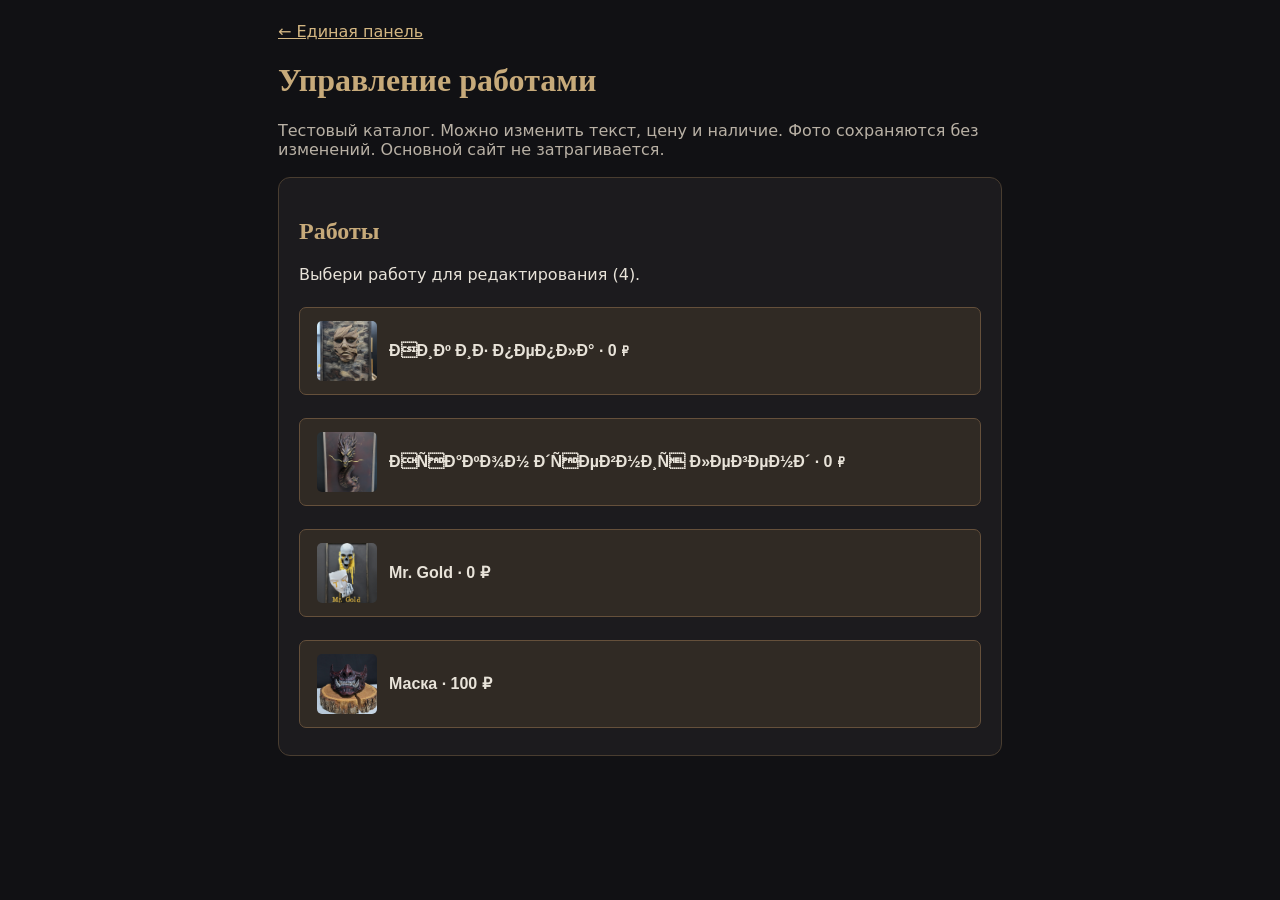
==== admin-artworks-test.html @ 6e53dac1 "Add safe preview catalog artwork editing panel" ====
<!doctype html><html lang="ru"><head><meta charset="utf-8"><meta name="viewport" content="width=device-width,initial-scale=1"><title>Работы · Тестовая админ-панель</title><style>:root{color-scheme:dark}*{box-sizing:border-box}body{margin:0;background:#111114;color:#e8e3d9;font:16px system-ui}main{max-width:760px;margin:auto;padding:22px 18px 65px}h1,h2{font-family:Georgia,serif;color:#c7aa7a}h1{font-size:32px}.panel{background:#1c1b1e;border:1px solid #493d30;border-radius:12px;padding:20px;margin:18px 0}label{display:block;margin:14px 0}input,textarea,select{display:block;width:100%;padding:12px;margin-top:6px;border:1px solid #5a5044;border-radius:7px;background:#121215;color:white;font:inherit}textarea{min-height:110px}input[type=checkbox]{display:inline;width:auto;margin-right:10px}button{padding:13px 17px;border:0;border-radius:7px;background:#b79a6e;color:#171310;font-weight:700;font-size:16px;margin:7px 0;cursor:pointer}button:disabled{opacity:.5}a{color:#d4b783}.muted{color:#b9b1a5}#status{white-space:pre-wrap;overflow-wrap:anywhere}#workList{display:grid;gap:9px}.work{display:flex;align-items:center;gap:12px;width:100%;text-align:left;background:#302a24;color:#e8e3d9;border:1px solid #65503b}.work img{width:60px;height:60px;object-fit:cover;border-radius:5px}.work span{flex:1}#photo{max-width:230px;width:100%;border-radius:8px;margin-top:12px}#editor[hidden]{display:none}</style></head><body><main><a href="./admin-dashboard-test.html">← Единая панель</a><h1>Управление работами</h1><p class="muted">Тестовый каталог. Можно изменить текст, цену и наличие. Фото сохраняются без изменений. Основной сайт не затрагивается.</p><section class="panel"><h2>Работы</h2><p id="loadStatus">Загружаем каталог…</p><div id="workList"></div></section><section class="panel" id="editor" hidden><h2>Редактирование карточки</h2><form id="form"><label>Название<input id="title" maxlength="100" required></label><label>Категория<select id="category"><option>Картины</option><option>Арт-объекты</option><option>Маски</option><option>Фигурки</option><option>Шахматы</option><option>Декор</option></select></label><label>Коллекция<input id="collection" maxlength="100"></label><label>Цена, ₽<input id="price" type="number" min="0" max="100000000" required></label><label>Размер<input id="size" maxlength="120"></label><label>Описание<textarea id="description" maxlength="3000"></textarea></label><label><input id="available" type="checkbox">В наличии</label><label><input id="published" type="checkbox">Опубликовано</label><p class="muted">Текущее главное фото (не редактируется):</p><img id="photo" alt="Фото работы" hidden><p class="muted">Для сохранения нужен fine-grained токен с разрешением Contents: Read and write именно для pm-gallery-preview. Никому не пересылай токен.</p><label>Токен GitHub<input id="token" type="password" autocomplete="off" placeholder="github_pat_..."></label><button id="save" type="submit">Сохранить в тестовый GitHub</button><p id="status" role="status"></p></form></section></main><script>
const repo="pecos8891/pm-gallery-preview",path="catalog-github.json",api="https://api.github.com/repos/"+repo+"/contents/"+path;
const $=id=>document.getElementById(id);let works=[],selected=-1,sha="";
function text(tag,value){const e=document.createElement(tag);e.textContent=value;return e}
function utf8base64(s){const bytes=new TextEncoder().encode(s);let result="";for(let i=0;i<bytes.length;i+=8192)result+=String.fromCharCode(...bytes.subarray(i,i+8192));return btoa(result)}
async function load(){try{const r=await fetch("./catalog-github.json?t="+Date.now(),{cache:"no-store"});if(!r.ok)throw Error("HTTP "+r.status);works=await r.json();if(!Array.isArray(works))throw Error("Неверный формат каталога");$("loadStatus").textContent="Выбери работу для редактирования ("+works.length+").";for(let i=0;i<works.length;i++){const w=works[i];const b=document.createElement("button");b.type="button";b.className="work";if(w.image&&/^(images\/|https:\/\/)/.test(w.image)){const img=document.createElement("img");img.src=w.image;img.alt="";b.append(img)}const label=text("span",w.title+" · "+(Number(w.price)||0).toLocaleString("ru-RU")+" ₽");b.append(label);b.onclick=()=>edit(i);$("workList").append(b)}}catch(e){$("loadStatus").textContent="Ошибка загрузки: "+e.message}}
function edit(i){selected=i;const w=works[i];for(const key of ["title","category","collection","price","size","description"])$(key).value=w[key]??"";$("available").checked=w.available!==false;$("published").checked=w.published!==false;const img=$("photo");img.hidden=!w.image;if(w.image)img.src=w.image;$("editor").hidden=false;$("status").textContent="";$("editor").scrollIntoView({behavior:"smooth"})}
$("form").onsubmit=async e=>{e.preventDefault();if(selected<0)return;const token=$("token").value.trim();if(!token){$("status").textContent="Введи токен GitHub.";return}if(!confirm("Сохранить изменения только в ТЕСТОВОМ каталоге?"))return;const btn=$("save");btn.disabled=true;$("status").textContent="Проверяем версию каталога…";try{const headers={Authorization:"Bearer "+token,Accept:"application/vnd.github+json","X-GitHub-Api-Version":"2022-11-28"};const get=await fetch(api+"?t="+Date.now(),{headers,cache:"no-store"});if(!get.ok)throw Error("Не удалось получить каталог: HTTP "+get.status);const current=await get.json();sha=current.sha;const bytes=Uint8Array.from(atob(current.content.replace(/\s/g,"")),c=>c.charCodeAt(0));const live=JSON.parse(new TextDecoder().decode(bytes));if(!Array.isArray(live))throw Error("Некорректный каталог");const id=works[selected].id;const idx=live.findIndex(x=>x.id===id);if(idx<0)throw Error("Работа больше не найдена в каталоге");const original=live[idx];const edited={...original,title:$("title").value.trim(),category:$("category").value,collection:$("collection").value.trim(),price:Number($("price").value)||0,size:$("size").value.trim(),description:$("description").value.trim(),available:$("available").checked,published:$("published").checked};live[idx]=edited;const put=await fetch(api,{method:"PUT",headers:{...headers,"Content-Type":"application/json"},body:JSON.stringify({message:"Edit preview artwork "+id,sha:current.sha,content:utf8base64(JSON.stringify(live,null,2)+"\n")})});if(!put.ok)throw Error("Ошибка сохранения: HTTP "+put.status+" "+(await put.text()).slice(0,150));works[selected]=edited;$("status").textContent="Сохранено в тестовом GitHub! Основной сайт не изменён.";const buttons=$("workList").querySelectorAll("button");buttons[selected]?.querySelector("span")?.replaceChildren(document.createTextNode(edited.title+" · "+edited.price.toLocaleString("ru-RU")+" ₽"))}catch(err){$("status").textContent=err.message}finally{btn.disabled=false;$("token").value=""}};
load();
</script></body></html>
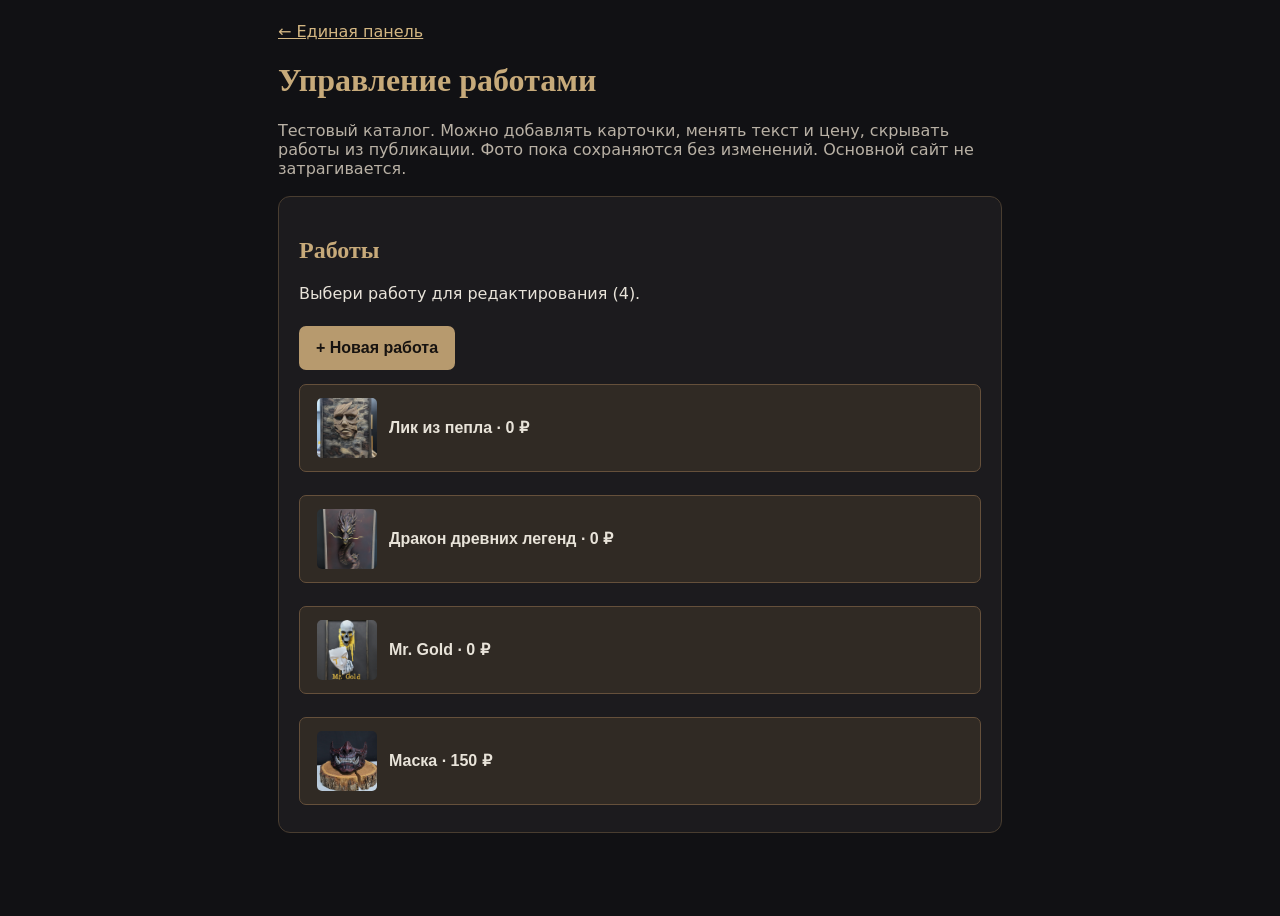
==== commit 34d88c11: "Add safe draft creation and unpublish controls to preview artwork editor" ====
--- a/admin-artworks-test.html
+++ b/admin-artworks-test.html
@@ -1,10 +1,12 @@
-<!doctype html><html lang="ru"><head><meta charset="utf-8"><meta name="viewport" content="width=device-width,initial-scale=1"><title>Работы · Тестовая админ-панель</title><style>:root{color-scheme:dark}*{box-sizing:border-box}body{margin:0;background:#111114;color:#e8e3d9;font:16px system-ui}main{max-width:760px;margin:auto;padding:22px 18px 65px}h1,h2{font-family:Georgia,serif;color:#c7aa7a}h1{font-size:32px}.panel{background:#1c1b1e;border:1px solid #493d30;border-radius:12px;padding:20px;margin:18px 0}label{display:block;margin:14px 0}input,textarea,select{display:block;width:100%;padding:12px;margin-top:6px;border:1px solid #5a5044;border-radius:7px;background:#121215;color:white;font:inherit}textarea{min-height:110px}input[type=checkbox]{display:inline;width:auto;margin-right:10px}button{padding:13px 17px;border:0;border-radius:7px;background:#b79a6e;color:#171310;font-weight:700;font-size:16px;margin:7px 0;cursor:pointer}button:disabled{opacity:.5}a{color:#d4b783}.muted{color:#b9b1a5}#status{white-space:pre-wrap;overflow-wrap:anywhere}#workList{display:grid;gap:9px}.work{display:flex;align-items:center;gap:12px;width:100%;text-align:left;background:#302a24;color:#e8e3d9;border:1px solid #65503b}.work img{width:60px;height:60px;object-fit:cover;border-radius:5px}.work span{flex:1}#photo{max-width:230px;width:100%;border-radius:8px;margin-top:12px}#editor[hidden]{display:none}</style></head><body><main><a href="./admin-dashboard-test.html">← Единая панель</a><h1>Управление работами</h1><p class="muted">Тестовый каталог. Можно изменить текст, цену и наличие. Фото сохраняются без изменений. Основной сайт не затрагивается.</p><section class="panel"><h2>Работы</h2><p id="loadStatus">Загружаем каталог…</p><div id="workList"></div></section><section class="panel" id="editor" hidden><h2>Редактирование карточки</h2><form id="form"><label>Название<input id="title" maxlength="100" required></label><label>Категория<select id="category"><option>Картины</option><option>Арт-объекты</option><option>Маски</option><option>Фигурки</option><option>Шахматы</option><option>Декор</option></select></label><label>Коллекция<input id="collection" maxlength="100"></label><label>Цена, ₽<input id="price" type="number" min="0" max="100000000" required></label><label>Размер<input id="size" maxlength="120"></label><label>Описание<textarea id="description" maxlength="3000"></textarea></label><label><input id="available" type="checkbox">В наличии</label><label><input id="published" type="checkbox">Опубликовано</label><p class="muted">Текущее главное фото (не редактируется):</p><img id="photo" alt="Фото работы" hidden><p class="muted">Для сохранения нужен fine-grained токен с разрешением Contents: Read and write именно для pm-gallery-preview. Никому не пересылай токен.</p><label>Токен GitHub<input id="token" type="password" autocomplete="off" placeholder="github_pat_..."></label><button id="save" type="submit">Сохранить в тестовый GitHub</button><p id="status" role="status"></p></form></section></main><script>
+<!doctype html><html lang="ru"><head><meta charset="utf-8"><meta name="viewport" content="width=device-width,initial-scale=1"><title>Работы · Тестовая админ-панель</title><style>:root{color-scheme:dark}*{box-sizing:border-box}body{margin:0;background:#111114;color:#e8e3d9;font:16px system-ui}main{max-width:760px;margin:auto;padding:22px 18px 65px}h1,h2{font-family:Georgia,serif;color:#c7aa7a}h1{font-size:32px}.panel{background:#1c1b1e;border:1px solid #493d30;border-radius:12px;padding:20px;margin:18px 0}label{display:block;margin:14px 0}input,textarea,select{display:block;width:100%;padding:12px;margin-top:6px;border:1px solid #5a5044;border-radius:7px;background:#121215;color:white;font:inherit}textarea{min-height:110px}input[type=checkbox]{display:inline;width:auto;margin-right:10px}button{padding:13px 17px;border:0;border-radius:7px;background:#b79a6e;color:#171310;font-weight:700;font-size:16px;margin:7px 0;cursor:pointer}button:disabled{opacity:.5}a{color:#d4b783}.muted{color:#b9b1a5}#status{white-space:pre-wrap;overflow-wrap:anywhere}#workList{display:grid;gap:9px}.work{display:flex;align-items:center;gap:12px;width:100%;text-align:left;background:#302a24;color:#e8e3d9;border:1px solid #65503b}.work img{width:60px;height:60px;object-fit:cover;border-radius:5px}.work span{flex:1}#photo{max-width:230px;width:100%;border-radius:8px;margin-top:12px}#editor[hidden]{display:none}</style></head><body><main><a href="./admin-dashboard-test.html">← Единая панель</a><h1>Управление работами</h1><p class="muted">Тестовый каталог. Можно добавлять карточки, менять текст и цену, скрывать работы из публикации. Фото пока сохраняются без изменений. Основной сайт не затрагивается.</p><section class="panel"><h2>Работы</h2><p id="loadStatus">Загружаем каталог…</p><button id="addNew" type="button">+ Новая работа</button><div id="workList"></div></section><section class="panel" id="editor" hidden><h2 id="editHeading">Редактирование карточки</h2><form id="form"><label>Название<input id="title" maxlength="100" required></label><label>Категория<select id="category"><option>Картины</option><option>Арт-объекты</option><option>Маски</option><option>Фигурки</option><option>Шахматы</option><option>Декор</option></select></label><label>Коллекция<input id="collection" maxlength="100"></label><label>Цена, ₽<input id="price" type="number" min="0" max="100000000" required></label><label>Размер<input id="size" maxlength="120"></label><label>Описание<textarea id="description" maxlength="3000"></textarea></label><label><input id="available" type="checkbox">В наличии</label><label><input id="published" type="checkbox">Опубликовано</label><p class="muted">Текущее главное фото (не редактируется):</p><img id="photo" alt="Фото работы" hidden><p class="muted">Для сохранения нужен fine-grained токен с разрешением Contents: Read and write именно для pm-gallery-preview. Никому не пересылай токен.</p><label>Токен GitHub<input id="token" type="password" autocomplete="off" placeholder="github_pat_..."></label><button id="save" type="submit">Сохранить в тестовый GitHub</button> <button id="hideWork" type="button" style="background:#47332e;color:#f2ddd2">Снять с публикации</button><p id="status" role="status"></p></form></section></main><script>
 const repo="pecos8891/pm-gallery-preview",path="catalog-github.json",api="https://api.github.com/repos/"+repo+"/contents/"+path;
 const $=id=>document.getElementById(id);let works=[],selected=-1,sha="";
 function text(tag,value){const e=document.createElement(tag);e.textContent=value;return e}
 function utf8base64(s){const bytes=new TextEncoder().encode(s);let result="";for(let i=0;i<bytes.length;i+=8192)result+=String.fromCharCode(...bytes.subarray(i,i+8192));return btoa(result)}
 async function load(){try{const r=await fetch("./catalog-github.json?t="+Date.now(),{cache:"no-store"});if(!r.ok)throw Error("HTTP "+r.status);works=await r.json();if(!Array.isArray(works))throw Error("Неверный формат каталога");$("loadStatus").textContent="Выбери работу для редактирования ("+works.length+").";for(let i=0;i<works.length;i++){const w=works[i];const b=document.createElement("button");b.type="button";b.className="work";if(w.image&&/^(images\/|https:\/\/)/.test(w.image)){const img=document.createElement("img");img.src=w.image;img.alt="";b.append(img)}const label=text("span",w.title+" · "+(Number(w.price)||0).toLocaleString("ru-RU")+" ₽");b.append(label);b.onclick=()=>edit(i);$("workList").append(b)}}catch(e){$("loadStatus").textContent="Ошибка загрузки: "+e.message}}
-function edit(i){selected=i;const w=works[i];for(const key of ["title","category","collection","price","size","description"])$(key).value=w[key]??"";$("available").checked=w.available!==false;$("published").checked=w.published!==false;const img=$("photo");img.hidden=!w.image;if(w.image)img.src=w.image;$("editor").hidden=false;$("status").textContent="";$("editor").scrollIntoView({behavior:"smooth"})}
-$("form").onsubmit=async e=>{e.preventDefault();if(selected<0)return;const token=$("token").value.trim();if(!token){$("status").textContent="Введи токен GitHub.";return}if(!confirm("Сохранить изменения только в ТЕСТОВОМ каталоге?"))return;const btn=$("save");btn.disabled=true;$("status").textContent="Проверяем версию каталога…";try{const headers={Authorization:"Bearer "+token,Accept:"application/vnd.github+json","X-GitHub-Api-Version":"2022-11-28"};const get=await fetch(api+"?t="+Date.now(),{headers,cache:"no-store"});if(!get.ok)throw Error("Не удалось получить каталог: HTTP "+get.status);const current=await get.json();sha=current.sha;const bytes=Uint8Array.from(atob(current.content.replace(/\s/g,"")),c=>c.charCodeAt(0));const live=JSON.parse(new TextDecoder().decode(bytes));if(!Array.isArray(live))throw Error("Некорректный каталог");const id=works[selected].id;const idx=live.findIndex(x=>x.id===id);if(idx<0)throw Error("Работа больше не найдена в каталоге");const original=live[idx];const edited={...original,title:$("title").value.trim(),category:$("category").value,collection:$("collection").value.trim(),price:Number($("price").value)||0,size:$("size").value.trim(),description:$("description").value.trim(),available:$("available").checked,published:$("published").checked};live[idx]=edited;const put=await fetch(api,{method:"PUT",headers:{...headers,"Content-Type":"application/json"},body:JSON.stringify({message:"Edit preview artwork "+id,sha:current.sha,content:utf8base64(JSON.stringify(live,null,2)+"\n")})});if(!put.ok)throw Error("Ошибка сохранения: HTTP "+put.status+" "+(await put.text()).slice(0,150));works[selected]=edited;$("status").textContent="Сохранено в тестовом GitHub! Основной сайт не изменён.";const buttons=$("workList").querySelectorAll("button");buttons[selected]?.querySelector("span")?.replaceChildren(document.createTextNode(edited.title+" · "+edited.price.toLocaleString("ru-RU")+" ₽"))}catch(err){$("status").textContent=err.message}finally{btn.disabled=false;$("token").value=""}};
+$("addNew").onclick=()=>{selected=-2;$("editHeading").textContent="Новая работа";for(const key of ["title","collection","size","description"])$(key).value="";$("category").value="Маски";$("price").value="0";$("available").checked=true;$("published").checked=false;$("photo").hidden=true;$("hideWork").hidden=true;$("editor").hidden=false;$("status").textContent="Новая карточка будет сохранена как черновик. Фото можно будет добавить позже.";$("editor").scrollIntoView({behavior:"smooth"})};
+function edit(i){selected=i;$("editHeading").textContent="Редактирование карточки";$("hideWork").hidden=false;const w=works[i];for(const key of ["title","category","collection","price","size","description"])$(key).value=w[key]??"";$("available").checked=w.available!==false;$("published").checked=w.published!==false;const img=$("photo");img.hidden=!w.image;if(w.image)img.src=w.image;$("editor").hidden=false;$("status").textContent="";$("editor").scrollIntoView({behavior:"smooth"})}
+$("form").onsubmit=async e=>{e.preventDefault();if(selected===-1)return;const token=$("token").value.trim();if(!token){$("status").textContent="Введи токен GitHub.";return}if(!confirm("Сохранить изменения только в ТЕСТОВОМ каталоге?"))return;const btn=$("save");btn.disabled=true;$("status").textContent="Проверяем версию каталога…";try{const headers={Authorization:"Bearer "+token,Accept:"application/vnd.github+json","X-GitHub-Api-Version":"2022-11-28"};const get=await fetch(api+"?t="+Date.now(),{headers,cache:"no-store"});if(!get.ok)throw Error("Не удалось получить каталог: HTTP "+get.status);const current=await get.json();sha=current.sha;const bytes=Uint8Array.from(atob(current.content.replace(/\s/g,"")),c=>c.charCodeAt(0));const live=JSON.parse(new TextDecoder().decode(bytes));if(!Array.isArray(live))throw Error("Некорректный каталог");const isNew=selected===-2;const id=isNew?crypto.randomUUID():works[selected].id;const idx=isNew?-1:live.findIndex(x=>x.id===id);if(!isNew&&idx<0)throw Error("Работа больше не найдена в каталоге");const original=isNew?{id,image:"",gallery:[]}:live[idx];const edited={...original,title:$("title").value.trim(),category:$("category").value,collection:$("collection").value.trim(),price:Number($("price").value)||0,size:$("size").value.trim(),description:$("description").value.trim(),available:$("available").checked,published:$("published").checked};if(isNew){edited.published=false;live.push(edited)}else live[idx]=edited;const put=await fetch(api,{method:"PUT",headers:{...headers,"Content-Type":"application/json"},body:JSON.stringify({message:"Edit preview artwork "+id,sha:current.sha,content:utf8base64(JSON.stringify(live,null,2)+"\n")})});if(!put.ok)throw Error("Ошибка сохранения: HTTP "+put.status+" "+(await put.text()).slice(0,150));if(isNew){works.push(edited);selected=works.length-1;const b=document.createElement("button");b.type="button";b.className="work";b.append(text("span",edited.title+" · "+edited.price.toLocaleString("ru-RU")+" ₽ · черновик"));const index=selected;b.onclick=()=>edit(index);$("workList").append(b);$("hideWork").hidden=false;$("editHeading").textContent="Редактирование карточки"}else{works[selected]=edited;const buttons=$("workList").querySelectorAll("button");buttons[selected]?.querySelector("span")?.replaceChildren(document.createTextNode(edited.title+" · "+edited.price.toLocaleString("ru-RU")+" ₽"+(edited.published===false?" · черновик":"")))}$("status").textContent="Сохранено в тестовом GitHub! Основной сайт не изменён."}catch(err){$("status").textContent=err.message}finally{btn.disabled=false;$("token").value=""}};
+$("hideWork").onclick=()=>{if(selected<0)return;if(!confirm("Снять работу с публикации? Фотографии и карточка сохранятся."))return;$("published").checked=false;$("status").textContent="Публикация отключена в форме. Нажми «Сохранить в тестовый GitHub», чтобы применить изменение."};
 load();
 </script></body></html>
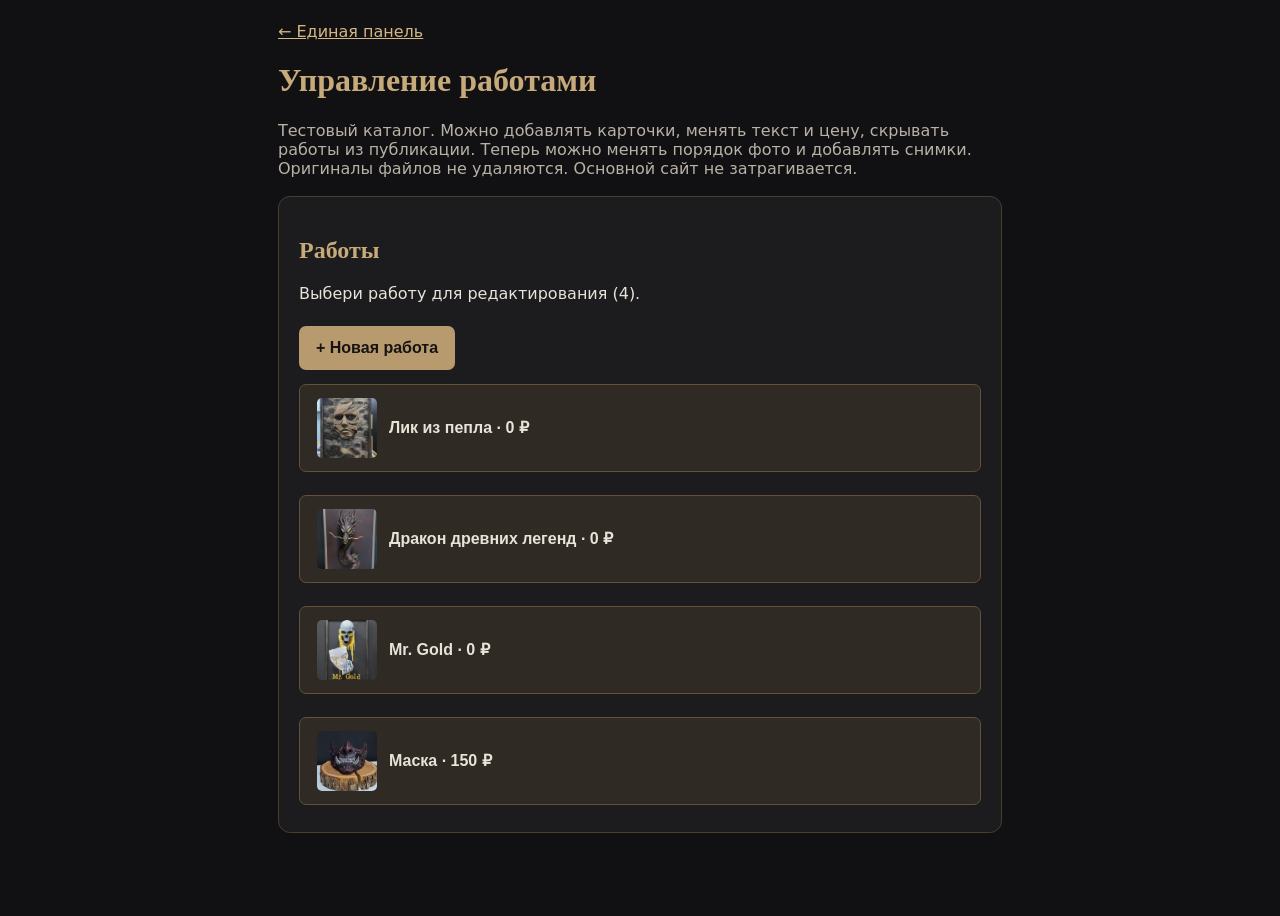
==== commit 67ee17c7: "Enable photo upload and gallery reordering in preview artwork editor" ====
--- a/admin-artworks-test.html
+++ b/admin-artworks-test.html
@@ -1,12 +1,38 @@
-<!doctype html><html lang="ru"><head><meta charset="utf-8"><meta name="viewport" content="width=device-width,initial-scale=1"><title>Работы · Тестовая админ-панель</title><style>:root{color-scheme:dark}*{box-sizing:border-box}body{margin:0;background:#111114;color:#e8e3d9;font:16px system-ui}main{max-width:760px;margin:auto;padding:22px 18px 65px}h1,h2{font-family:Georgia,serif;color:#c7aa7a}h1{font-size:32px}.panel{background:#1c1b1e;border:1px solid #493d30;border-radius:12px;padding:20px;margin:18px 0}label{display:block;margin:14px 0}input,textarea,select{display:block;width:100%;padding:12px;margin-top:6px;border:1px solid #5a5044;border-radius:7px;background:#121215;color:white;font:inherit}textarea{min-height:110px}input[type=checkbox]{display:inline;width:auto;margin-right:10px}button{padding:13px 17px;border:0;border-radius:7px;background:#b79a6e;color:#171310;font-weight:700;font-size:16px;margin:7px 0;cursor:pointer}button:disabled{opacity:.5}a{color:#d4b783}.muted{color:#b9b1a5}#status{white-space:pre-wrap;overflow-wrap:anywhere}#workList{display:grid;gap:9px}.work{display:flex;align-items:center;gap:12px;width:100%;text-align:left;background:#302a24;color:#e8e3d9;border:1px solid #65503b}.work img{width:60px;height:60px;object-fit:cover;border-radius:5px}.work span{flex:1}#photo{max-width:230px;width:100%;border-radius:8px;margin-top:12px}#editor[hidden]{display:none}</style></head><body><main><a href="./admin-dashboard-test.html">← Единая панель</a><h1>Управление работами</h1><p class="muted">Тестовый каталог. Можно добавлять карточки, менять текст и цену, скрывать работы из публикации. Фото пока сохраняются без изменений. Основной сайт не затрагивается.</p><section class="panel"><h2>Работы</h2><p id="loadStatus">Загружаем каталог…</p><button id="addNew" type="button">+ Новая работа</button><div id="workList"></div></section><section class="panel" id="editor" hidden><h2 id="editHeading">Редактирование карточки</h2><form id="form"><label>Название<input id="title" maxlength="100" required></label><label>Категория<select id="category"><option>Картины</option><option>Арт-объекты</option><option>Маски</option><option>Фигурки</option><option>Шахматы</option><option>Декор</option></select></label><label>Коллекция<input id="collection" maxlength="100"></label><label>Цена, ₽<input id="price" type="number" min="0" max="100000000" required></label><label>Размер<input id="size" maxlength="120"></label><label>Описание<textarea id="description" maxlength="3000"></textarea></label><label><input id="available" type="checkbox">В наличии</label><label><input id="published" type="checkbox">Опубликовано</label><p class="muted">Текущее главное фото (не редактируется):</p><img id="photo" alt="Фото работы" hidden><p class="muted">Для сохранения нужен fine-grained токен с разрешением Contents: Read and write именно для pm-gallery-preview. Никому не пересылай токен.</p><label>Токен GitHub<input id="token" type="password" autocomplete="off" placeholder="github_pat_..."></label><button id="save" type="submit">Сохранить в тестовый GitHub</button> <button id="hideWork" type="button" style="background:#47332e;color:#f2ddd2">Снять с публикации</button><p id="status" role="status"></p></form></section></main><script>
+<!doctype html><html lang="ru"><head><meta charset="utf-8"><meta name="viewport" content="width=device-width,initial-scale=1"><title>Работы · Тестовая админ-панель</title><style>:root{color-scheme:dark}*{box-sizing:border-box}body{margin:0;background:#111114;color:#e8e3d9;font:16px system-ui}main{max-width:760px;margin:auto;padding:22px 18px 65px}h1,h2{font-family:Georgia,serif;color:#c7aa7a}h1{font-size:32px}.panel{background:#1c1b1e;border:1px solid #493d30;border-radius:12px;padding:20px;margin:18px 0}label{display:block;margin:14px 0}input,textarea,select{display:block;width:100%;padding:12px;margin-top:6px;border:1px solid #5a5044;border-radius:7px;background:#121215;color:white;font:inherit}textarea{min-height:110px}input[type=checkbox]{display:inline;width:auto;margin-right:10px}button{padding:13px 17px;border:0;border-radius:7px;background:#b79a6e;color:#171310;font-weight:700;font-size:16px;margin:7px 0;cursor:pointer}button:disabled{opacity:.5}a{color:#d4b783}.muted{color:#b9b1a5}#status{white-space:pre-wrap;overflow-wrap:anywhere}#workList{display:grid;gap:9px}.work{display:flex;align-items:center;gap:12px;width:100%;text-align:left;background:#302a24;color:#e8e3d9;border:1px solid #65503b}.work img{width:60px;height:60px;object-fit:cover;border-radius:5px}.work span{flex:1}#photo{max-width:230px;width:100%;border-radius:8px;margin-top:12px}#editor[hidden]{display:none}</style></head><body><main><a href="./admin-dashboard-test.html">← Единая панель</a><h1>Управление работами</h1><p class="muted">Тестовый каталог. Можно добавлять карточки, менять текст и цену, скрывать работы из публикации. Теперь можно менять порядок фото и добавлять снимки. Оригиналы файлов не удаляются. Основной сайт не затрагивается.</p><section class="panel"><h2>Работы</h2><p id="loadStatus">Загружаем каталог…</p><button id="addNew" type="button">+ Новая работа</button><div id="workList"></div></section><section class="panel" id="editor" hidden><h2 id="editHeading">Редактирование карточки</h2><form id="form"><label>Название<input id="title" maxlength="100" required></label><label>Категория<select id="category"><option>Картины</option><option>Арт-объекты</option><option>Маски</option><option>Фигурки</option><option>Шахматы</option><option>Декор</option></select></label><label>Коллекция<input id="collection" maxlength="100"></label><label>Цена, ₽<input id="price" type="number" min="0" max="100000000" required></label><label>Размер<input id="size" maxlength="120"></label><label>Описание<textarea id="description" maxlength="3000"></textarea></label><label><input id="available" type="checkbox">В наличии</label><label><input id="published" type="checkbox">Опубликовано</label><p class="muted">Фотографии: первое фото — главное. Стрелками можно менять порядок, кнопкой «Убрать» — исключить снимок из карточки.</p><div id="photoGallery"></div><label>Добавить фотографии (JPG, PNG, WebP, до 2 МБ каждая, максимум 6 снимков в карточке)<input id="newPhotos" type="file" accept="image/jpeg,image/png,image/webp" multiple></label><p id="photoStatus" class="muted"></p><img id="photo" alt="Фото работы" hidden><p class="muted">Для сохранения нужен fine-grained токен с разрешением Contents: Read and write именно для pm-gallery-preview. Никому не пересылай токен.</p><label>Токен GitHub<input id="token" type="password" autocomplete="off" placeholder="github_pat_..."></label><button id="save" type="submit">Сохранить в тестовый GitHub</button> <button id="hideWork" type="button" style="background:#47332e;color:#f2ddd2">Снять с публикации</button> <button id="deleteWork" type="button">Удалить карточку</button><p id="status" role="status"></p></form></section></main><script>
 const repo="pecos8891/pm-gallery-preview",path="catalog-github.json",api="https://api.github.com/repos/"+repo+"/contents/"+path;
-const $=id=>document.getElementById(id);let works=[],selected=-1,sha="";
+const $=id=>document.getElementById(id);let works=[],selected=-1,sha="",galleryPaths=[];
 function text(tag,value){const e=document.createElement(tag);e.textContent=value;return e}
 function utf8base64(s){const bytes=new TextEncoder().encode(s);let result="";for(let i=0;i<bytes.length;i+=8192)result+=String.fromCharCode(...bytes.subarray(i,i+8192));return btoa(result)}
+function renderPhotos(){const box=$("photoGallery");box.replaceChildren();galleryPaths.forEach((path,i)=>{const line=document.createElement("div");line.style.cssText="display:flex;align-items:center;gap:8px;margin:9px 0;flex-wrap:wrap";const img=document.createElement("img");img.src=path;img.alt="Фото "+(i+1);img.style.cssText="width:75px;height:75px;object-fit:cover;border-radius:6px";line.append(img);for(const [label,step] of [["↑",-1],["↓",1]]){const b=document.createElement("button");b.type="button";b.textContent=label;b.disabled=i+step<0||i+step>=galleryPaths.length;b.onclick=()=>{[galleryPaths[i],galleryPaths[i+step]]=[galleryPaths[i+step],galleryPaths[i]];renderPhotos()};line.append(b)}const remove=document.createElement("button");remove.type="button";remove.textContent="Убрать";remove.onclick=()=>{galleryPaths.splice(i,1);renderPhotos()};line.append(remove);if(i===0)line.append(text("span","Главное"));box.append(line)})}
+function resetPhotos(w){galleryPaths=[...new Set([...(Array.isArray(w.gallery)?w.gallery:[]),...(w.image?[w.image]:[])].filter(Boolean))];if(w.image&&galleryPaths.includes(w.image)){galleryPaths.splice(galleryPaths.indexOf(w.image),1);galleryPaths.unshift(w.image)}$("newPhotos").value="";$("photoStatus").textContent="";renderPhotos()}
+async function uploadNewPhotos(headers){const files=[...$("newPhotos").files];if(galleryPaths.length+files.length>6)throw Error("Максимум 6 фотографий в карточке");for(const file of files){if(!["image/jpeg","image/png","image/webp"].includes(file.type)||file.size>2*1024*1024)throw Error("Фото должно быть JPG, PNG или WebP размером до 2 МБ: "+file.name);const bytes=new Uint8Array(await file.arrayBuffer());let binary="";for(let i=0;i<bytes.length;i+=8192)binary+=String.fromCharCode(...bytes.subarray(i,i+8192));const ext=file.type==="image/png"?"png":file.type==="image/webp"?"webp":"jpg";const name="images/catalog-"+crypto.randomUUID()+"."+ext;$("photoStatus").textContent="Загружаем "+file.name+"…";const url="https://api.github.com/repos/"+repo+"/contents/"+name;const response=await fetch(url,{method:"PUT",headers:{...headers,"Content-Type":"application/json"},body:JSON.stringify({message:"Add preview artwork photo",content:btoa(binary)})});if(!response.ok)throw Error("Ошибка загрузки фото: HTTP "+response.status);galleryPaths.push(name)}$("photoStatus").textContent=files.length?"Фотографии загружены. Сохраняем карточку…":""}
 async function load(){try{const r=await fetch("./catalog-github.json?t="+Date.now(),{cache:"no-store"});if(!r.ok)throw Error("HTTP "+r.status);works=await r.json();if(!Array.isArray(works))throw Error("Неверный формат каталога");$("loadStatus").textContent="Выбери работу для редактирования ("+works.length+").";for(let i=0;i<works.length;i++){const w=works[i];const b=document.createElement("button");b.type="button";b.className="work";if(w.image&&/^(images\/|https:\/\/)/.test(w.image)){const img=document.createElement("img");img.src=w.image;img.alt="";b.append(img)}const label=text("span",w.title+" · "+(Number(w.price)||0).toLocaleString("ru-RU")+" ₽");b.append(label);b.onclick=()=>edit(i);$("workList").append(b)}}catch(e){$("loadStatus").textContent="Ошибка загрузки: "+e.message}}
-$("addNew").onclick=()=>{selected=-2;$("editHeading").textContent="Новая работа";for(const key of ["title","collection","size","description"])$(key).value="";$("category").value="Маски";$("price").value="0";$("available").checked=true;$("published").checked=false;$("photo").hidden=true;$("hideWork").hidden=true;$("editor").hidden=false;$("status").textContent="Новая карточка будет сохранена как черновик. Фото можно будет добавить позже.";$("editor").scrollIntoView({behavior:"smooth"})};
-function edit(i){selected=i;$("editHeading").textContent="Редактирование карточки";$("hideWork").hidden=false;const w=works[i];for(const key of ["title","category","collection","price","size","description"])$(key).value=w[key]??"";$("available").checked=w.available!==false;$("published").checked=w.published!==false;const img=$("photo");img.hidden=!w.image;if(w.image)img.src=w.image;$("editor").hidden=false;$("status").textContent="";$("editor").scrollIntoView({behavior:"smooth"})}
-$("form").onsubmit=async e=>{e.preventDefault();if(selected===-1)return;const token=$("token").value.trim();if(!token){$("status").textContent="Введи токен GitHub.";return}if(!confirm("Сохранить изменения только в ТЕСТОВОМ каталоге?"))return;const btn=$("save");btn.disabled=true;$("status").textContent="Проверяем версию каталога…";try{const headers={Authorization:"Bearer "+token,Accept:"application/vnd.github+json","X-GitHub-Api-Version":"2022-11-28"};const get=await fetch(api+"?t="+Date.now(),{headers,cache:"no-store"});if(!get.ok)throw Error("Не удалось получить каталог: HTTP "+get.status);const current=await get.json();sha=current.sha;const bytes=Uint8Array.from(atob(current.content.replace(/\s/g,"")),c=>c.charCodeAt(0));const live=JSON.parse(new TextDecoder().decode(bytes));if(!Array.isArray(live))throw Error("Некорректный каталог");const isNew=selected===-2;const id=isNew?crypto.randomUUID():works[selected].id;const idx=isNew?-1:live.findIndex(x=>x.id===id);if(!isNew&&idx<0)throw Error("Работа больше не найдена в каталоге");const original=isNew?{id,image:"",gallery:[]}:live[idx];const edited={...original,title:$("title").value.trim(),category:$("category").value,collection:$("collection").value.trim(),price:Number($("price").value)||0,size:$("size").value.trim(),description:$("description").value.trim(),available:$("available").checked,published:$("published").checked};if(isNew){edited.published=false;live.push(edited)}else live[idx]=edited;const put=await fetch(api,{method:"PUT",headers:{...headers,"Content-Type":"application/json"},body:JSON.stringify({message:"Edit preview artwork "+id,sha:current.sha,content:utf8base64(JSON.stringify(live,null,2)+"\n")})});if(!put.ok)throw Error("Ошибка сохранения: HTTP "+put.status+" "+(await put.text()).slice(0,150));if(isNew){works.push(edited);selected=works.length-1;const b=document.createElement("button");b.type="button";b.className="work";b.append(text("span",edited.title+" · "+edited.price.toLocaleString("ru-RU")+" ₽ · черновик"));const index=selected;b.onclick=()=>edit(index);$("workList").append(b);$("hideWork").hidden=false;$("editHeading").textContent="Редактирование карточки"}else{works[selected]=edited;const buttons=$("workList").querySelectorAll("button");buttons[selected]?.querySelector("span")?.replaceChildren(document.createTextNode(edited.title+" · "+edited.price.toLocaleString("ru-RU")+" ₽"+(edited.published===false?" · черновик":"")))}$("status").textContent="Сохранено в тестовом GitHub! Основной сайт не изменён."}catch(err){$("status").textContent=err.message}finally{btn.disabled=false;$("token").value=""}};
+$("addNew").onclick=()=>{selected=-2;$("editHeading").textContent="Новая работа";for(const key of ["title","collection","size","description"])$(key).value="";$("category").value="Маски";$("price").value="0";$("available").checked=true;$("published").checked=false;resetPhotos({});$("photo").hidden=true;$("hideWork").hidden=true;$("deleteWork").hidden=true;$("editor").hidden=false;$("status").textContent="Новая карточка будет сохранена как черновик. Фото можно будет добавить позже.";$("editor").scrollIntoView({behavior:"smooth"})};
+function edit(i){selected=i;$("editHeading").textContent="Редактирование карточки";$("hideWork").hidden=false;$("deleteWork").hidden=false;const w=works[i];for(const key of ["title","category","collection","price","size","description"])$(key).value=w[key]??"";$("available").checked=w.available!==false;$("published").checked=w.published!==false;resetPhotos(w);const img=$("photo");img.hidden=true;if(w.image)img.src=w.image;$("editor").hidden=false;$("status").textContent="";$("editor").scrollIntoView({behavior:"smooth"})}
+$("form").onsubmit=async e=>{e.preventDefault();if(selected===-1)return;const token=$("token").value.trim();if(!token){$("status").textContent="Введи токен GitHub.";return}if(!confirm("Сохранить изменения только в ТЕСТОВОМ каталоге?"))return;const btn=$("save");btn.disabled=true;$("status").textContent="Проверяем версию каталога…";try{const headers={Authorization:"Bearer "+token,Accept:"application/vnd.github+json","X-GitHub-Api-Version":"2022-11-28"};const get=await fetch(api+"?t="+Date.now(),{headers,cache:"no-store"});if(!get.ok)throw Error("Не удалось получить каталог: HTTP "+get.status);const current=await get.json();sha=current.sha;const bytes=Uint8Array.from(atob(current.content.replace(/\s/g,"")),c=>c.charCodeAt(0));const live=JSON.parse(new TextDecoder().decode(bytes));if(!Array.isArray(live))throw Error("Некорректный каталог");const isNew=selected===-2;const id=isNew?crypto.randomUUID():works[selected].id;const idx=isNew?-1:live.findIndex(x=>x.id===id);if(!isNew&&idx<0)throw Error("Работа больше не найдена в каталоге");const original=isNew?{id,image:"",gallery:[]}:live[idx];await uploadNewPhotos(headers);const edited={...original,image:galleryPaths[0]||"",gallery:[...galleryPaths],title:$("title").value.trim(),category:$("category").value,collection:$("collection").value.trim(),price:Number($("price").value)||0,size:$("size").value.trim(),description:$("description").value.trim(),available:$("available").checked,published:$("published").checked};if(isNew){edited.published=false;live.push(edited)}else live[idx]=edited;const put=await fetch(api,{method:"PUT",headers:{...headers,"Content-Type":"application/json"},body:JSON.stringify({message:"Edit preview artwork "+id,sha:current.sha,content:utf8base64(JSON.stringify(live,null,2)+"\n")})});if(!put.ok)throw Error("Ошибка сохранения: HTTP "+put.status+" "+(await put.text()).slice(0,150));if(isNew){works.push(edited);selected=works.length-1;const b=document.createElement("button");b.type="button";b.className="work";b.append(text("span",edited.title+" · "+edited.price.toLocaleString("ru-RU")+" ₽ · черновик"));const index=selected;b.onclick=()=>edit(index);$("workList").append(b);$("hideWork").hidden=false;$("deleteWork").hidden=false;$("editHeading").textContent="Редактирование карточки"}else{works[selected]=edited;const buttons=$("workList").querySelectorAll("button");buttons[selected]?.querySelector("span")?.replaceChildren(document.createTextNode(edited.title+" · "+edited.price.toLocaleString("ru-RU")+" ₽"+(edited.published===false?" · черновик":"")))}$("status").textContent="Сохранено в тестовом GitHub! Основной сайт не изменён.";$("newPhotos").value="";renderPhotos()}catch(err){$("status").textContent=err.message}finally{btn.disabled=false;$("token").value=""}};
+$("deleteWork").onclick=async()=>{
+if(selected<0)return;
+const target=works[selected];
+if(!confirm("Удалить карточку «"+target.title+"» из тестового каталога? Фотографии останутся."))return;
+const token=$("token").value.trim();
+if(!token){$("status").textContent="Введи токен GitHub.";return}
+if(prompt("Напиши УДАЛИТЬ для подтверждения")!=="УДАЛИТЬ")return;
+$("deleteWork").disabled=true;
+try{
+const headers={Authorization:"Bearer "+token,Accept:"application/vnd.github+json","X-GitHub-Api-Version":"2022-11-28"};
+const res=await fetch(api+"?t="+Date.now(),{headers,cache:"no-store"});
+if(!res.ok)throw Error("GitHub HTTP "+res.status);
+const file=await res.json();
+const decoded=new TextDecoder().decode(Uint8Array.from(atob(file.content.replace(/\s/g,"")),ch=>ch.charCodeAt(0)));
+const catalog=JSON.parse(decoded);
+const next=catalog.filter(x=>x.id!==target.id);
+if(next.length===catalog.length)throw Error("Карточка не найдена");
+const put=await fetch(api,{method:"PUT",headers:{...headers,"Content-Type":"application/json"},body:JSON.stringify({message:"Remove preview artwork",sha:file.sha,content:utf8base64(JSON.stringify(next,null,2)+"\n")})});
+if(!put.ok)throw Error("GitHub HTTP "+put.status);
+$("editor").hidden=true;$("loadStatus").textContent="Карточка удалена. Обнови страницу."; 
+}catch(e){$("status").textContent="Ошибка: "+e.message}
+finally{$("deleteWork").disabled=false;$("token").value=""}
+};
 $("hideWork").onclick=()=>{if(selected<0)return;if(!confirm("Снять работу с публикации? Фотографии и карточка сохранятся."))return;$("published").checked=false;$("status").textContent="Публикация отключена в форме. Нажми «Сохранить в тестовый GitHub», чтобы применить изменение."};
 load();
 </script></body></html>
